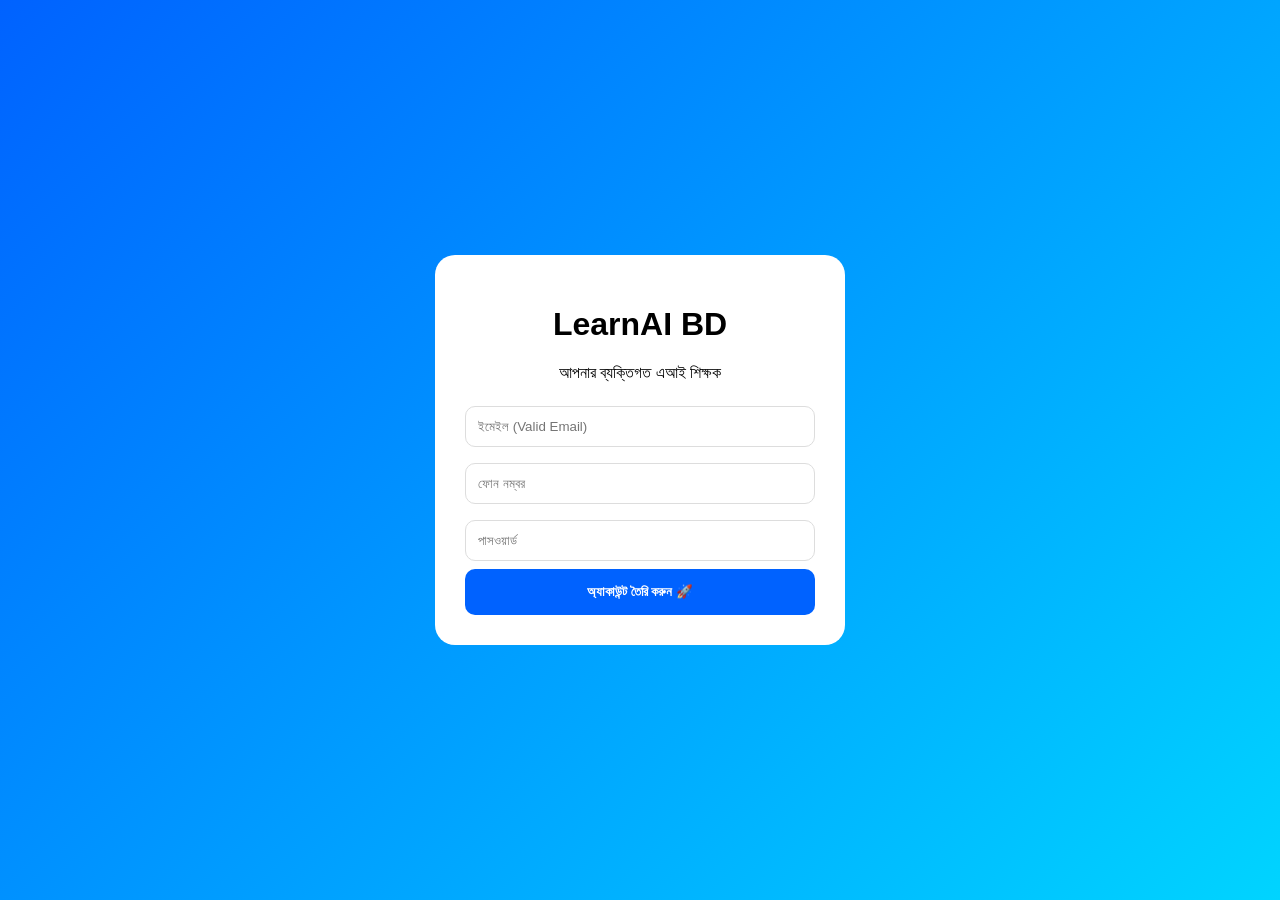
==== index.html @ 87e8a138 "Add files via upload" ====
<!DOCTYPE html>
<html lang="bn">
<head>
    <meta charset="UTF-8">
    <meta name="viewport" content="width=device-width, initial-scale=1.0">
    <title>LearnAI BD | Smart Tutor</title>
    <link rel="stylesheet" href="style.css">
</head>
<body>

    <div id="auth-container">
        <div class="auth-card">
            <h1>LearnAI BD</h1>
            <p>আপনার ব্যক্তিগত এআই শিক্ষক</p>
            <input type="email" id="email" placeholder="ইমেইল (Valid Email)">
            <input type="tel" id="phone" placeholder="ফোন নম্বর">
            <input type="password" id="pass" placeholder="পাসওয়ার্ড">
            <button class="btn-main" onclick="startApp()">অ্যাকাউন্ট তৈরি করুন 🚀</button>
        </div>
    </div>

    <div id="sidebar" class="sidebar">
        <div class="sidebar-header">
            <h3>মেনুবার</h3>
            <span onclick="toggleMenu()" class="close-btn">&times;</span>
        </div>
        <ul class="sidebar-links">
            <li onclick="showSection('chat')">💬 চ্যাট রুম</li>
            <li onclick="showSection('subscription')">💎 সাবস্ক্রিপশন প্ল্যান</li>
            <li onclick="showSection('contact')">📞 যোগাযোগ (Support)</li>
            <li onclick="location.reload()" style="color: #ff4757; margin-top: 50px; font-weight: bold;">🚪 লগ আউট</li>
        </ul>
    </div>
    <div id="backdrop" class="backdrop" onclick="toggleMenu()"></div>

    <div id="app-container" class="hidden">
        <header>
            <div class="header-left">
                <div class="menu-icon" onclick="toggleMenu()">☰</div>
                <div class="user-img">U</div>
                <div id="display-email">loading...</div>
            </div>
            <span class="badge">FREE</span>
        </header>

        <main id="chat-section" class="content">
            <div id="chat-box">
                <div class="chat-bubble ai-bubble">আসসালামু আলাইকুম! আমি আপনার এআই শিক্ষক। আপনার পড়ালেখা নিয়ে যেকোনো প্রশ্ন করতে পারেন।</div>
            </div>
            <div class="input-bar">
                <label for="fileInput" class="icon-btn camera-btn">📸</label>
                <input type="file" id="fileInput" style="display:none;">
                <textarea id="userInput" placeholder="প্রশ্ন লিখুন..."></textarea>
                <button class="icon-btn btn-send" onclick="askTeacher()">🚀</button>
            </div>
        </main>

        <main id="subscription-section" class="content hidden p-20">
            <h2>💎 প্রিমিয়াম প্ল্যান</h2>
            <div class="plan-card">
                <h3>বেসিক (ফ্রি)</h3>
                <p>১০টি প্রশ্ন প্রতিদিন</p>
                <button disabled>Active</button>
            </div>
            <div class="plan-card gold">
                <h3>প্রো (৳ ১৯৯/মাস)</h3>
                <p>আনলিমিটেড প্রশ্ন + ইমেজ এনালাইসিস</p>
                <button onclick="alert('বিকাশ পেমেন্ট গেটওয়ে শীঘ্রই যুক্ত করা হবে!')">Upgrade Now</button>
            </div>
        </main>

        <main id="contact-section" class="content hidden p-20">
            <h2>📞 যোগাযোগ করুন</h2>
            <p>আপনার কোনো সমস্যা হলে আমাদের জানান:</p>
            <div class="contact-box">
                <p>📧 ইমেইল: support@learnaibid.com</p>
                <p>📱 ফোন: +৮৮০ ১৭XXXXXXXX</p>
                <p>📍 ঢাকা, বাংলাদেশ</p>
            </div>
        </main>
    </div>

    <script src="script.js"></script>
</body>
</html>
---- style.css ----
:root { --primary: #0062ff; --dark: #1a1a2e; --bg: #f4f7fe; }
body { font-family: sans-serif; margin: 0; background: var(--bg); height: 100vh; overflow: hidden; }
.hidden { display: none !important; }
.p-20 { padding: 20px; }

/* সাইনআপ */
#auth-container { height: 100vh; display: flex; align-items: center; justify-content: center; background: linear-gradient(135deg, #0062ff, #00d4ff); }
.auth-card { background: white; padding: 30px; border-radius: 20px; width: 85%; max-width: 350px; text-align: center; }
input { width: 100%; padding: 12px; margin: 8px 0; border: 1px solid #ddd; border-radius: 10px; box-sizing: border-box; }
.btn-main { background: var(--primary); color: white; border: none; padding: 15px; border-radius: 10px; width: 100%; font-weight: bold; cursor: pointer; }

/* সাইডবার মেনু */
.sidebar { position: fixed; top: 0; left: -280px; width: 280px; height: 100%; background: white; z-index: 1000; transition: 0.3s; padding: 20px; box-sizing: border-box; }
.sidebar.active { left: 0; }
.sidebar-header { display: flex; justify-content: space-between; align-items: center; border-bottom: 1px solid #eee; }
.sidebar-links { list-style: none; padding: 0; margin-top: 20px; }
.sidebar-links li { padding: 15px; border-bottom: 1px solid #f9f9f9; cursor: pointer; }
.backdrop { position: fixed; top: 0; left: 0; width: 100%; height: 100%; background: rgba(0,0,0,0.5); display: none; z-index: 999; }
.backdrop.active { display: block; }

/* ড্যাশবোর্ড */
header { background: var(--dark); color: white; padding: 15px; display: flex; justify-content: space-between; align-items: center; }
.header-left { display: flex; align-items: center; gap: 10px; }
.menu-icon { font-size: 24px; cursor: pointer; }
.user-img { width: 30px; height: 30px; background: white; border-radius: 50%; color: #000; text-align: center; line-height: 30px; font-weight: bold; }
.badge { background: #ffd700; color: #000; padding: 2px 8px; border-radius: 5px; font-size: 10px; font-weight: bold; }

.content { height: calc(100vh - 150px); overflow-y: auto; padding: 10px; display: flex; flex-direction: column; }
#chat-box { flex: 1; display: flex; flex-direction: column; gap: 10px; }
.chat-bubble { max-width: 80%; padding: 10px 15px; border-radius: 15px; background: white; font-size: 14px; }
.ai-bubble { align-self: flex-start; background: #e3f2fd; border-left: 4px solid var(--primary); }
.user-bubble { align-self: flex-end; background: var(--primary); color: white; }

.input-bar { position: fixed; bottom: 0; width: 100%; background: white; padding: 10px; display: flex; gap: 8px; box-sizing: border-box; }
textarea { flex: 1; border: 1px solid #ddd; border-radius: 10px; padding: 8px; height: 40px; resize: none; }
.icon-btn { width: 40px; height: 40px; border-radius: 10px; border: none; cursor: pointer; display: flex; align-items: center; justify-content: center; }
.camera-btn { background: #eee; }
.btn-send { background: var(--primary); color: white; }

/* প্ল্যান কার্ড */
.plan-card { background: white; padding: 15px; border-radius: 15px; margin-top: 15px; border: 1px solid #ddd; }
.gold { border: 2px solid #ffd700; background: #fffdf0; }
.contact-box { background: white; padding: 20px; border-radius: 15px; margin-top: 20px; }
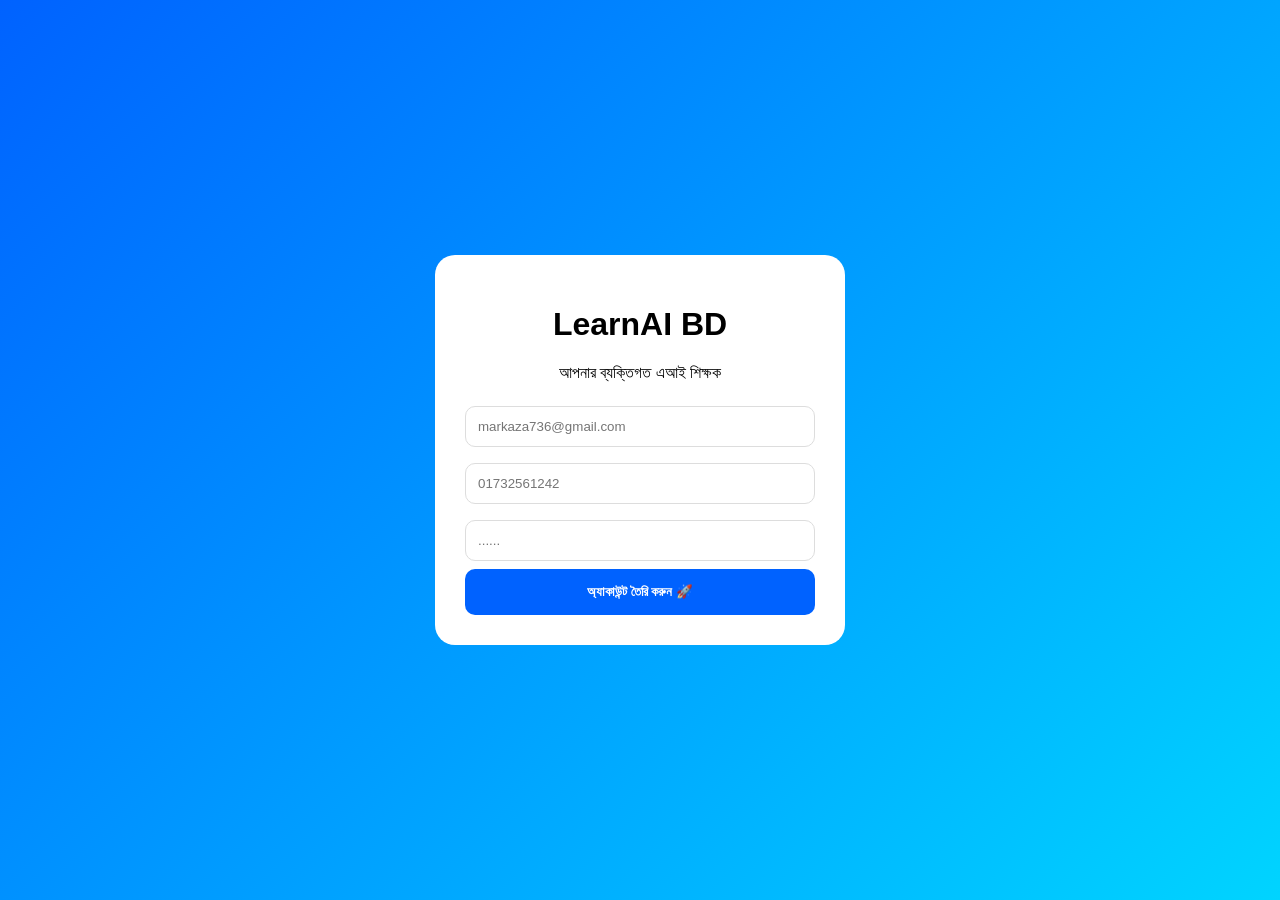
==== commit 84d3fdb8: "Create index.html" ====
--- a/index.html
+++ b/index.html
@@ -3,83 +3,32 @@
 <head>
     <meta charset="UTF-8">
     <meta name="viewport" content="width=device-width, initial-scale=1.0">
-    <title>LearnAI BD | Smart Tutor</title>
+    <title>LearnAI BD</title>
     <link rel="stylesheet" href="style.css">
 </head>
-<body>
-
+<body onload="checkSession()">
     <div id="auth-container">
         <div class="auth-card">
             <h1>LearnAI BD</h1>
             <p>আপনার ব্যক্তিগত এআই শিক্ষক</p>
-            <input type="email" id="email" placeholder="ইমেইল (Valid Email)">
-            <input type="tel" id="phone" placeholder="ফোন নম্বর">
-            <input type="password" id="pass" placeholder="পাসওয়ার্ড">
-            <button class="btn-main" onclick="startApp()">অ্যাকাউন্ট তৈরি করুন 🚀</button>
+            <div id="reg-fields">
+                <input type="email" id="reg-email" placeholder="markaza736@gmail.com">
+                <input type="tel" id="reg-phone" placeholder="01732561242">
+                <input type="password" id="reg-pass" placeholder="......">
+                <button class="btn-main" onclick="sendOTP()">অ্যাকাউন্ট তৈরি করুন 🚀</button>
+            </div>
+            <div id="otp-fields" class="hidden">
+                <p id="otp-display" style="background:#eee; padding:10px; border-radius:10px;"></p>
+                <input type="text" id="otp-input" placeholder="কোডটি এখানে দিন">
+                <button class="btn-main" onclick="verifyAndSignup()">ভেরিফাই করুন ✅</button>
+            </div>
         </div>
     </div>
-
-    <div id="sidebar" class="sidebar">
-        <div class="sidebar-header">
-            <h3>মেনুবার</h3>
-            <span onclick="toggleMenu()" class="close-btn">&times;</span>
-        </div>
-        <ul class="sidebar-links">
-            <li onclick="showSection('chat')">💬 চ্যাট রুম</li>
-            <li onclick="showSection('subscription')">💎 সাবস্ক্রিপশন প্ল্যান</li>
-            <li onclick="showSection('contact')">📞 যোগাযোগ (Support)</li>
-            <li onclick="location.reload()" style="color: #ff4757; margin-top: 50px; font-weight: bold;">🚪 লগ আউট</li>
-        </ul>
-    </div>
-    <div id="backdrop" class="backdrop" onclick="toggleMenu()"></div>
-
     <div id="app-container" class="hidden">
-        <header>
-            <div class="header-left">
-                <div class="menu-icon" onclick="toggleMenu()">☰</div>
-                <div class="user-img">U</div>
-                <div id="display-email">loading...</div>
-            </div>
-            <span class="badge">FREE</span>
-        </header>
-
-        <main id="chat-section" class="content">
-            <div id="chat-box">
-                <div class="chat-bubble ai-bubble">আসসালামু আলাইকুম! আমি আপনার এআই শিক্ষক। আপনার পড়ালেখা নিয়ে যেকোনো প্রশ্ন করতে পারেন।</div>
-            </div>
-            <div class="input-bar">
-                <label for="fileInput" class="icon-btn camera-btn">📸</label>
-                <input type="file" id="fileInput" style="display:none;">
-                <textarea id="userInput" placeholder="প্রশ্ন লিখুন..."></textarea>
-                <button class="icon-btn btn-send" onclick="askTeacher()">🚀</button>
-            </div>
-        </main>
-
-        <main id="subscription-section" class="content hidden p-20">
-            <h2>💎 প্রিমিয়াম প্ল্যান</h2>
-            <div class="plan-card">
-                <h3>বেসিক (ফ্রি)</h3>
-                <p>১০টি প্রশ্ন প্রতিদিন</p>
-                <button disabled>Active</button>
-            </div>
-            <div class="plan-card gold">
-                <h3>প্রো (৳ ১৯৯/মাস)</h3>
-                <p>আনলিমিটেড প্রশ্ন + ইমেজ এনালাইসিস</p>
-                <button onclick="alert('বিকাশ পেমেন্ট গেটওয়ে শীঘ্রই যুক্ত করা হবে!')">Upgrade Now</button>
-            </div>
-        </main>
-
-        <main id="contact-section" class="content hidden p-20">
-            <h2>📞 যোগাযোগ করুন</h2>
-            <p>আপনার কোনো সমস্যা হলে আমাদের জানান:</p>
-            <div class="contact-box">
-                <p>📧 ইমেইল: support@learnaibid.com</p>
-                <p>📱 ফোন: +৮৮০ ১৭XXXXXXXX</p>
-                <p>📍 ঢাকা, বাংলাদেশ</p>
-            </div>
-        </main>
+        <h2 style="text-align:center; padding:20px;">স্বাগতম! আপনি লগইন করেছেন।</h2>
+        <button onclick="logout()" style="display:block; margin: 0 auto;">লগ আউট</button>
     </div>
 
     <script src="script.js"></script>
 </body>
-</html>+</html>
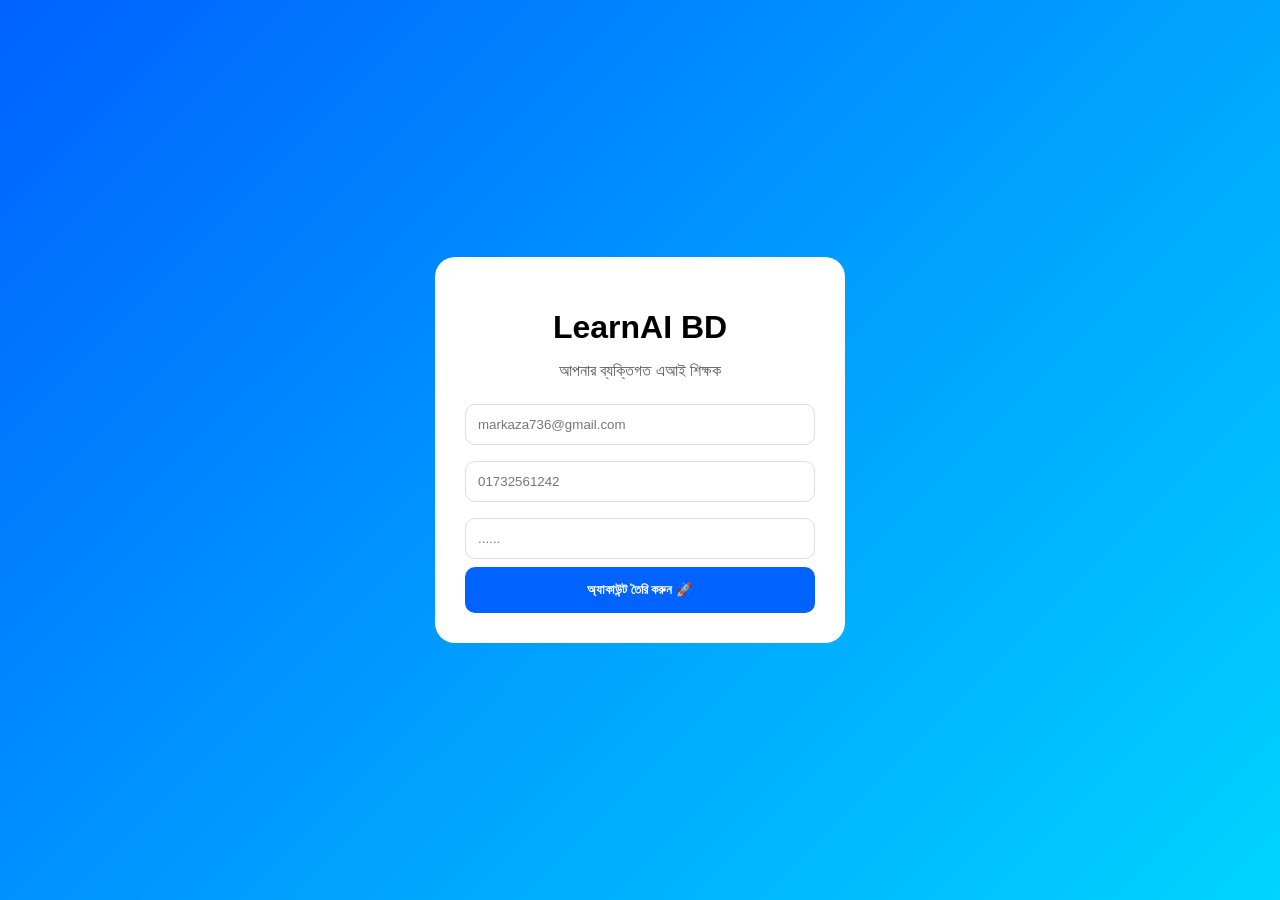
==== commit f0d521c3: "Create index.html" ====
--- a/index.html
+++ b/index.html
@@ -9,24 +9,25 @@
 <body onload="checkSession()">
     <div id="auth-container">
         <div class="auth-card">
-            <h1>LearnAI BD</h1>
-            <p>আপনার ব্যক্তিগত এআই শিক্ষক</p>
+            <h1 style="font-size: 32px; margin-bottom: 10px;">LearnAI BD</h1>
+            <p style="color: #555;">আপনার ব্যক্তিগত এআই শিক্ষক</p>
             <div id="reg-fields">
                 <input type="email" id="reg-email" placeholder="markaza736@gmail.com">
                 <input type="tel" id="reg-phone" placeholder="01732561242">
-                <input type="password" id="reg-pass" placeholder="......">
+                <input type="password" placeholder="......">
                 <button class="btn-main" onclick="sendOTP()">অ্যাকাউন্ট তৈরি করুন 🚀</button>
             </div>
             <div id="otp-fields" class="hidden">
-                <p id="otp-display" style="background:#eee; padding:10px; border-radius:10px;"></p>
-                <input type="text" id="otp-input" placeholder="কোডটি এখানে দিন">
-                <button class="btn-main" onclick="verifyAndSignup()">ভেরিফাই করুন ✅</button>
+                <div id="otp-display" style="padding:15px; background:#f0f0f0; border-radius:10px; margin-bottom:10px; font-weight:bold; color:#0062ff;"></div>
+                <input type="text" id="otp-input" placeholder="৪ সংখ্যার কোড দিন">
+                <button class="btn-main" onclick="verifyAndSignup()">ভেরিফাই ও সাইনআপ ✅</button>
             </div>
         </div>
     </div>
-    <div id="app-container" class="hidden">
-        <h2 style="text-align:center; padding:20px;">স্বাগতম! আপনি লগইন করেছেন।</h2>
-        <button onclick="logout()" style="display:block; margin: 0 auto;">লগ আউট</button>
+
+    <div id="app-container" class="hidden" style="text-align:center; padding-top:50px;">
+        <h2>অভিনন্দন! আপনি সফলভাবে লগইন করেছেন।</h2>
+        <button onclick="logout()" class="btn-main" style="width:200px;">লগ আউট</button>
     </div>
 
     <script src="script.js"></script>
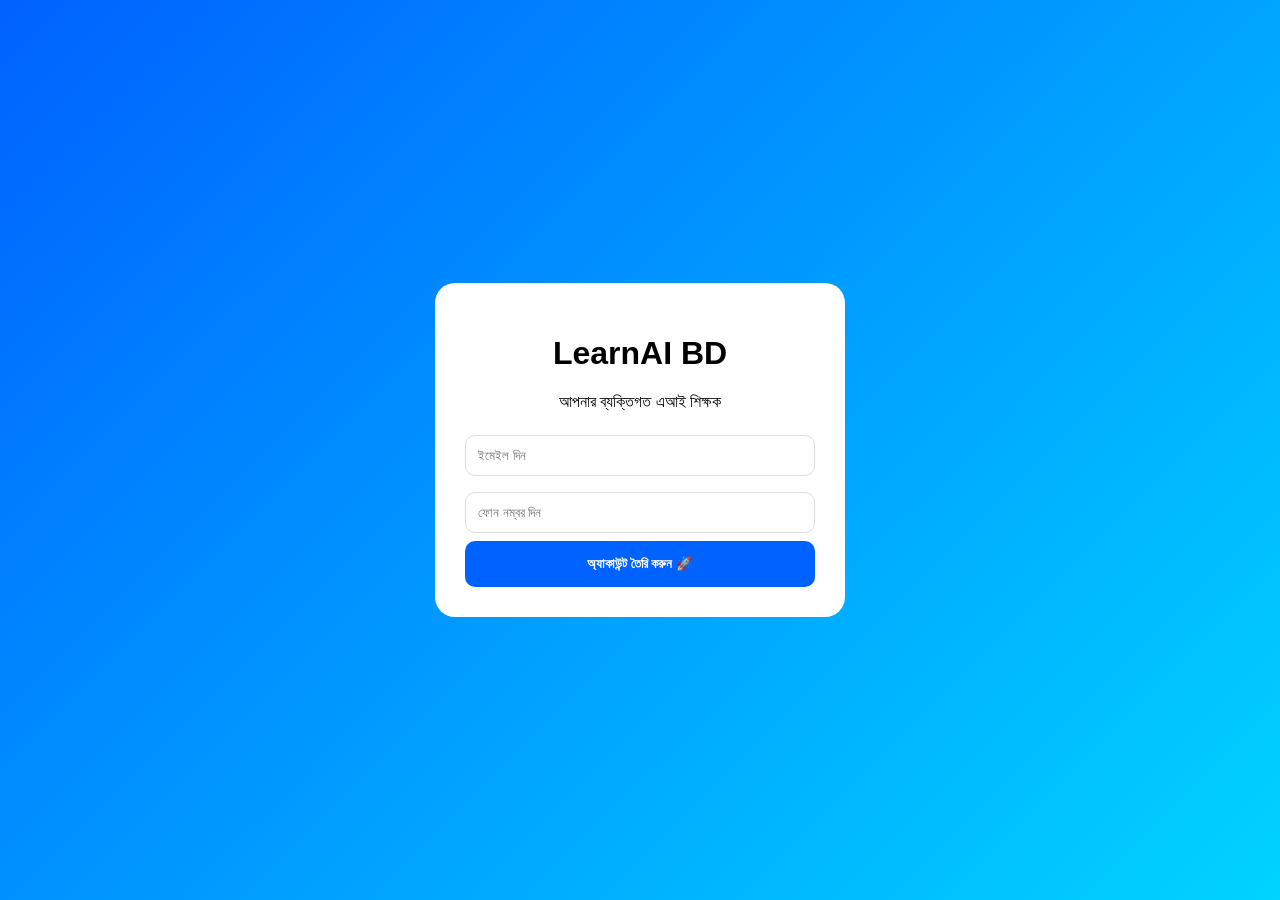
==== commit 1b60cb97: "Create index.html" ====
--- a/index.html
+++ b/index.html
@@ -9,27 +9,24 @@
 <body onload="checkSession()">
     <div id="auth-container">
         <div class="auth-card">
-            <h1 style="font-size: 32px; margin-bottom: 10px;">LearnAI BD</h1>
-            <p style="color: #555;">আপনার ব্যক্তিগত এআই শিক্ষক</p>
+            <h1>LearnAI BD</h1>
+            <p>আপনার ব্যক্তিগত এআই শিক্ষক</p>
             <div id="reg-fields">
-                <input type="email" id="reg-email" placeholder="markaza736@gmail.com">
-                <input type="tel" id="reg-phone" placeholder="01732561242">
-                <input type="password" placeholder="......">
+                <input type="email" id="reg-email" placeholder="ইমেইল দিন">
+                <input type="tel" id="reg-phone" placeholder="ফোন নম্বর দিন">
                 <button class="btn-main" onclick="sendOTP()">অ্যাকাউন্ট তৈরি করুন 🚀</button>
             </div>
             <div id="otp-fields" class="hidden">
-                <div id="otp-display" style="padding:15px; background:#f0f0f0; border-radius:10px; margin-bottom:10px; font-weight:bold; color:#0062ff;"></div>
-                <input type="text" id="otp-input" placeholder="৪ সংখ্যার কোড দিন">
+                <div id="otp-display" style="padding:15px; background:#e3f2fd; border-radius:10px; margin-bottom:10px; font-weight:bold; color:#1976d2; border: 1px solid #bbdefb;"></div>
+                <input type="number" id="otp-input" placeholder="৪ সংখ্যার কোড দিন">
                 <button class="btn-main" onclick="verifyAndSignup()">ভেরিফাই ও সাইনআপ ✅</button>
             </div>
         </div>
     </div>
-
     <div id="app-container" class="hidden" style="text-align:center; padding-top:50px;">
-        <h2>অভিনন্দন! আপনি সফলভাবে লগইন করেছেন।</h2>
-        <button onclick="logout()" class="btn-main" style="width:200px;">লগ আউট</button>
+        <h2 id="welcome-msg"></h2>
+        <button onclick="logout()" class="btn-main" style="width:200px; margin-top:20px;">লগ আউট</button>
     </div>
-
     <script src="script.js"></script>
 </body>
 </html>
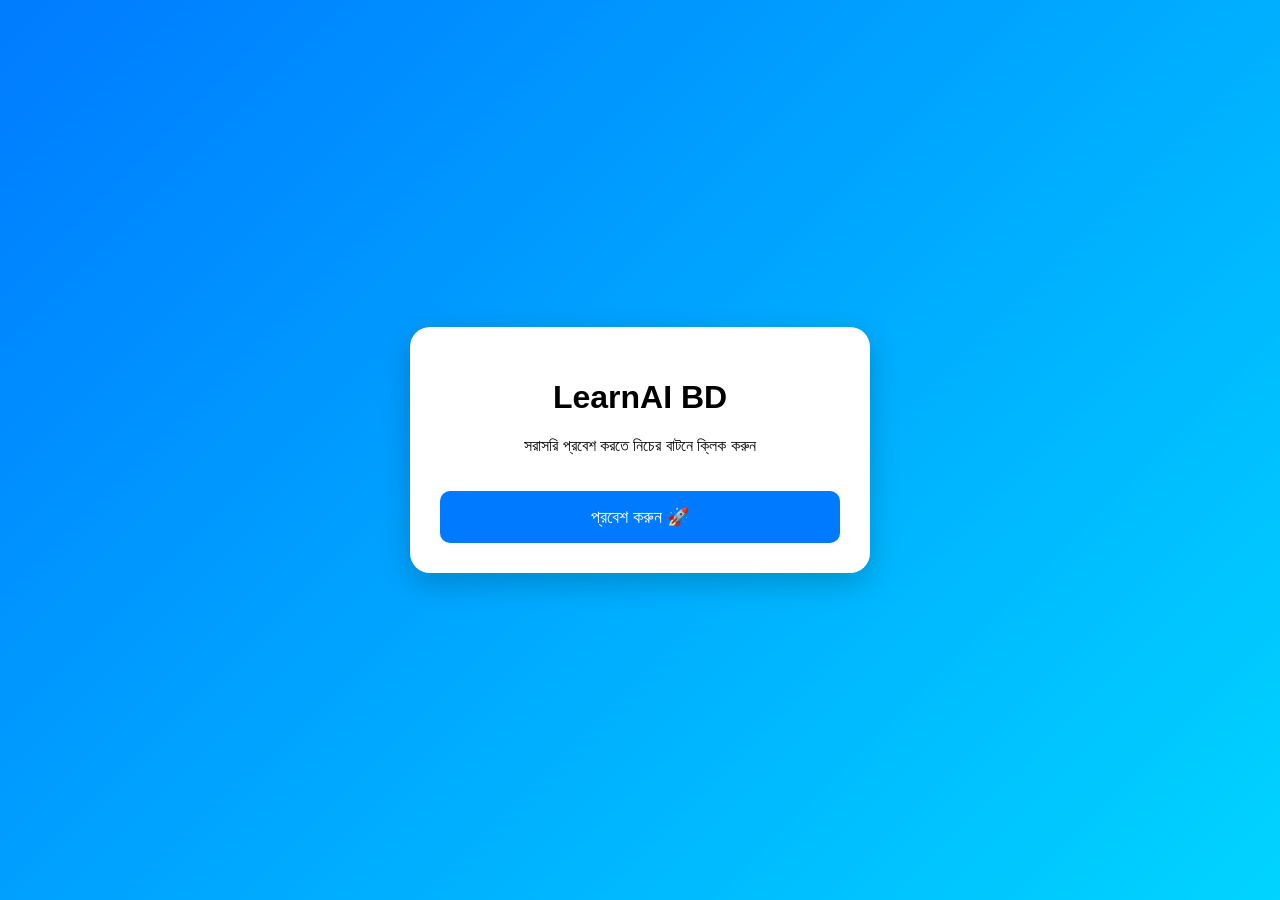
==== commit 38d8921e: "Create index.html" ====
--- a/index.html
+++ b/index.html
@@ -4,29 +4,34 @@
     <meta charset="UTF-8">
     <meta name="viewport" content="width=device-width, initial-scale=1.0">
     <title>LearnAI BD</title>
-    <link rel="stylesheet" href="style.css">
+    <style>
+        body { font-family: Arial, sans-serif; background: linear-gradient(135deg, #007bff, #00d4ff); display: flex; justify-content: center; align-items: center; height: 100vh; margin: 0; color: white; text-align: center; }
+        .card { background: white; color: black; padding: 30px; border-radius: 20px; box-shadow: 0 10px 30px rgba(0,0,0,0.2); width: 90%; max-width: 400px; }
+        button { background: #007bff; color: white; border: none; padding: 15px 30px; border-radius: 10px; font-size: 18px; cursor: pointer; margin-top: 20px; width: 100%; }
+        input { width: 100%; padding: 12px; margin: 10px 0; border: 1px solid #ddd; border-radius: 10px; box-sizing: border-box; }
+        .hidden { display: none; }
+    </style>
 </head>
-<body onload="checkSession()">
-    <div id="auth-container">
-        <div class="auth-card">
-            <h1>LearnAI BD</h1>
-            <p>আপনার ব্যক্তিগত এআই শিক্ষক</p>
-            <div id="reg-fields">
-                <input type="email" id="reg-email" placeholder="ইমেইল দিন">
-                <input type="tel" id="reg-phone" placeholder="ফোন নম্বর দিন">
-                <button class="btn-main" onclick="sendOTP()">অ্যাকাউন্ট তৈরি করুন 🚀</button>
-            </div>
-            <div id="otp-fields" class="hidden">
-                <div id="otp-display" style="padding:15px; background:#e3f2fd; border-radius:10px; margin-bottom:10px; font-weight:bold; color:#1976d2; border: 1px solid #bbdefb;"></div>
-                <input type="number" id="otp-input" placeholder="৪ সংখ্যার কোড দিন">
-                <button class="btn-main" onclick="verifyAndSignup()">ভেরিফাই ও সাইনআপ ✅</button>
-            </div>
-        </div>
+<body>
+    <div id="main-box" class="card">
+        <h1>LearnAI BD</h1>
+        <p>সরাসরি প্রবেশ করতে নিচের বাটনে ক্লিক করুন</p>
+        <button onclick="enterSite()">প্রবেশ করুন 🚀</button>
     </div>
-    <div id="app-container" class="hidden" style="text-align:center; padding-top:50px;">
-        <h2 id="welcome-msg"></h2>
-        <button onclick="logout()" class="btn-main" style="width:200px; margin-top:20px;">লগ আউট</button>
+
+    <div id="app-content" class="card hidden">
+        <h2>স্বাগতম! 🎓</h2>
+        <p>আপনার এআই শিক্ষক এখন রেডি।</p>
+        <p>লিঙ্ক ছোট করতে TinyURL ব্যবহার করুন।</p>
+        <button onclick="location.reload()" style="background: red;">লগ আউট</button>
     </div>
-    <script src="script.js"></script>
+
+    <script>
+        function enterSite() {
+            document.getElementById('main-box').classList.add('hidden');
+            document.getElementById('app-content').classList.remove('hidden');
+            alert("সফলভাবে প্রবেশ করেছেন!");
+        }
+    </script>
 </body>
 </html>
